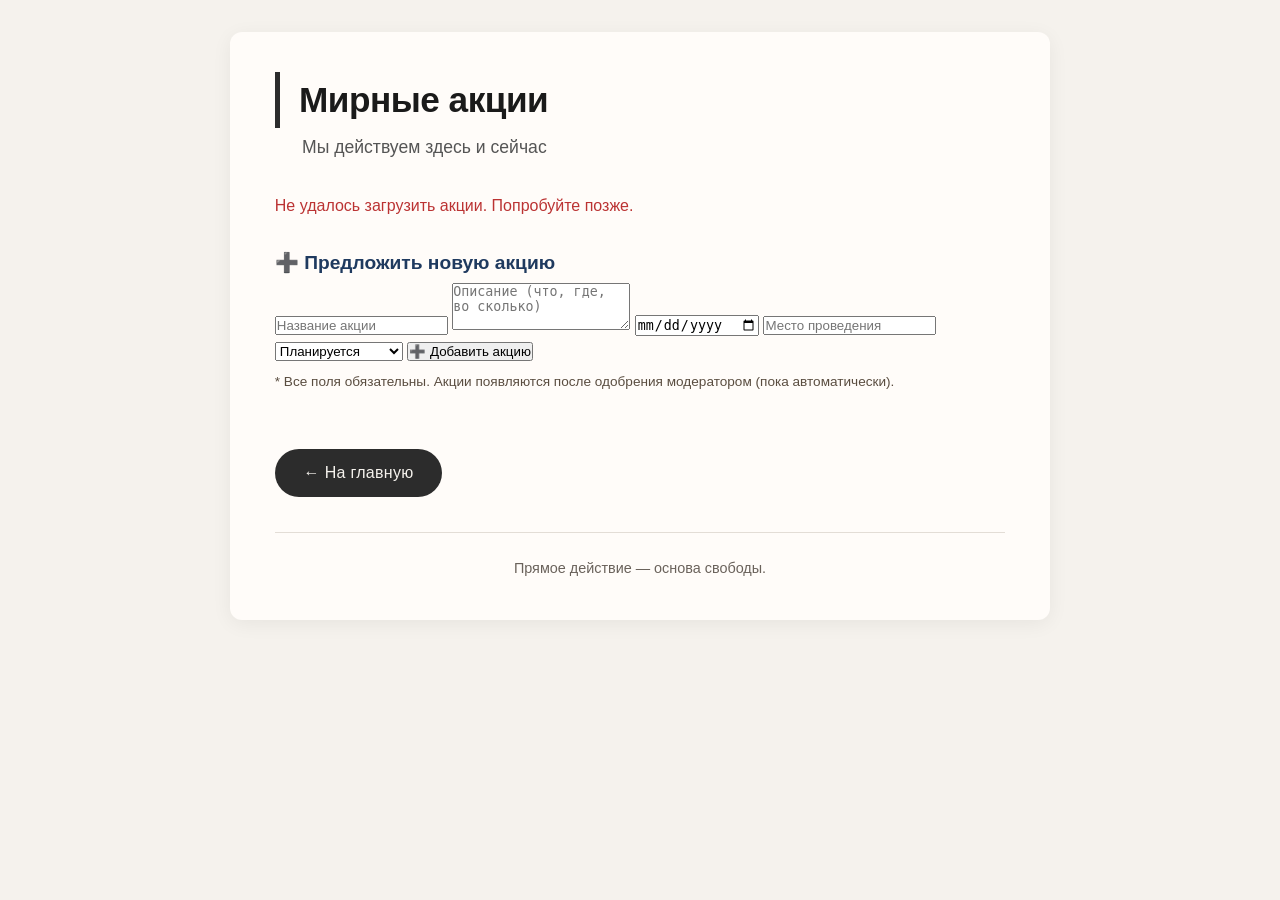
==== templates/actions.html @ f89e05fd "actions update" ====
<!DOCTYPE html>
<html lang="ru">
<head>
    <meta charset="UTF-8">
    <meta name="viewport" content="width=device-width, initial-scale=1.0">
    <title>Мирные акции</title>
    <link rel="stylesheet" href="../static/style.css">
</head>
<body>
<div class="container">
    <h1>Мирные акции</h1>
    <div class="subhead">Мы действуем здесь и сейчас</div>

    <div id="actions-list">
        <!-- Сюда будут загружены карточки акций -->
        <p style="color: #6a625b;">Загрузка...</p>
    </div>

    <!-- Форма для добавления новой акции -->
    <div class="add-action-form">
        <h3>➕ Предложить новую акцию</h3>
        <form id="action-form">
            <input type="text" id="action-title" placeholder="Название акции" required>
            <textarea id="action-description" placeholder="Описание (что, где, во сколько)" rows="3" required></textarea>
            <input type="date" id="action-date" required>
            <input type="text" id="action-location" placeholder="Место проведения" required>
            <select id="action-status">
                <option value="planned">Планируется</option>
                <option value="ongoing">Проходит сейчас</option>
                <option value="completed">Завершена</option>
            </select>
            <button type="submit">➕ Добавить акцию</button>
        </form>
        <p style="font-size: 0.85rem; color: #5a4d40; margin-top: 0.5rem;">
            * Все поля обязательны. Акции появляются после одобрения модератором (пока автоматически).
        </p>
    </div>

    <!-- Модальное окно редактирования -->
    <div id="editModal" class="modal">
        <div class="modal-content">
            <span class="close-modal" id="closeModal">&times;</span>
            <h2>Редактировать акцию</h2>
            <form id="edit-form">
                <input type="hidden" id="edit-id">
                <input type="text" id="edit-title" placeholder="Название" required>
                <textarea id="edit-description" placeholder="Описание" rows="3" required></textarea>
                <input type="date" id="edit-date" required>
                <input type="text" id="edit-location" placeholder="Место" required>
                <select id="edit-status">
                    <option value="planned">Планируется</option>
                    <option value="ongoing">Проходит сейчас</option>
                    <option value="completed">Завершена</option>
                </select>

                <div class="image-upload-area">
                    <label for="edit-image-input">📷 Добавить изображение</label>
                    <input type="file" id="edit-image-input" accept="image/*">
                </div>

                <div id="edit-images-container" class="existing-images">
                    <!-- сюда загрузятся существующие изображения -->
                </div>

                <button type="submit">💾 Сохранить изменения</button>
            </form>
        </div>
    </div>

    <p style="margin-top: 2rem;">
        <a href="/" class="btn-back">← На главную</a>
    </p>
    <div class="footer-note">
        Прямое действие — основа свободы.
    </div>
</div>

<script>
    // ---- Загрузка акций ----
    async function loadActions() {
        try {
            const response = await fetch('/api/actions');
            const actions = await response.json();
            const container = document.getElementById('actions-list');

            if (actions.length === 0) {
                container.innerHTML = `<p style="color: #6a625b;">Пока нет запланированных акций. Будь первым!</p>`;
                return;
            }

            let html = '';
            actions.forEach(action => {
                const statusClass = `status-${action.status}`;
                const statusText = {
                    planned: 'Планируется',
                    ongoing: 'Идёт сейчас',
                    completed: 'Завершена'
                }[action.status] || action.status;

                // формируем блок с изображениями
                let imagesHtml = '';
                if (action.images && action.images.length) {
                    imagesHtml = action.images.map(url => `<img src="${url}" alt="img">`).join('');
                }

                html += `
                    <div class="action-card" data-id="${action.id}">
                        <button class="btn-edit" data-id="${action.id}">✏️ Редактировать</button>
                        <div class="action-title">${escapeHtml(action.title)}</div>
                        <div class="action-meta">
                            <span>📅 ${action.date}</span>
                            <span>📍 ${escapeHtml(action.location)}</span>
                            <span><span class="action-status ${statusClass}">${statusText}</span></span>
                        </div>
                        <p style="margin-top: 0.5rem; color: #2c2c2c;">${escapeHtml(action.description)}</p>
                        ${imagesHtml ? `<div class="action-images">${imagesHtml}</div>` : ''}
                    </div>
                `;
            });
            container.innerHTML = html;

            // назначаем обработчики на кнопки редактирования
            document.querySelectorAll('.btn-edit').forEach(btn => {
                btn.addEventListener('click', function() {
                    const id = this.dataset.id;
                    openEditModal(id);
                });
            });
        } catch (error) {
            document.getElementById('actions-list').innerHTML = `<p style="color: #b33;">Не удалось загрузить акции. Попробуйте позже.</p>`;
            console.error('Ошибка загрузки:', error);
        }
    }

    // ---- Открыть модалку редактирования ----
    async function openEditModal(actionId) {
        try {
            const response = await fetch(`/api/actions/${actionId}`);
            const action = await response.json();
            if (!response.ok) throw new Error('Не удалось загрузить данные акции');

            document.getElementById('edit-id').value = action.id;
            document.getElementById('edit-title').value = action.title;
            document.getElementById('edit-description').value = action.description || '';
            document.getElementById('edit-date').value = action.date;
            document.getElementById('edit-location').value = action.location;
            document.getElementById('edit-status').value = action.status;

            // заполняем изображения
            const container = document.getElementById('edit-images-container');
            container.innerHTML = '';
            if (action.images && action.images.length) {
                action.images.forEach(url => {
                    const wrapper = document.createElement('div');
                    wrapper.className = 'img-wrapper';
                    wrapper.innerHTML = `
                        <img src="${url}" alt="img">
                        <button class="del-img" data-url="${url}">×</button>
                    `;
                    container.appendChild(wrapper);
                });
            }

            // назначаем обработчик удаления изображений
            document.querySelectorAll('#edit-images-container .del-img').forEach(btn => {
                btn.addEventListener('click', async function() {
                    const url = this.dataset.url;
                    // нужно получить id изображения, для этого делаем дополнительный запрос или храним их в data-атрибутах
                    // для простоты: удаляем по URL, но в API удаление по id. Поэтому либо добавим скрытые поля с id, либо расширим API.
                    // Пока просто предупредим, что реализуем позже.
                    alert('Удаление изображений через интерфейс пока в разработке.\nИспользуйте API DELETE /api/actions/images/{id}');
                });
            });

            // загрузка нового изображения
            document.getElementById('edit-image-input').onchange = async function(e) {
                const file = e.target.files[0];
                if (!file) return;

                const formData = new FormData();
                formData.append('file', file);

                try {
                    const uploadResp = await fetch(`/api/actions/${actionId}/images`, {
                        method: 'POST',
                        body: formData
                    });
                    if (uploadResp.ok) {
                        alert('Изображение добавлено! Обновите страницу для просмотра.');
                        // можно перезагрузить картинки без перезагрузки, но для простоты — закроем и откроем заново
                        closeModal();
                        loadActions();
                    } else {
                        alert('Ошибка загрузки изображения');
                    }
                } catch (err) {
                    alert('Ошибка соединения');
                }
                // сбросим input
                e.target.value = '';
            };

            // показываем модалку
            document.getElementById('editModal').style.display = 'block';
        } catch (error) {
            alert('Ошибка загрузки данных акции');
        }
    }

    // ---- Закрыть модалку ----
    function closeModal() {
        document.getElementById('editModal').style.display = 'none';
    }

    document.getElementById('closeModal').addEventListener('click', closeModal);
    window.addEventListener('click', function(e) {
        if (e.target === document.getElementById('editModal')) closeModal();
    });

    // ---- Отправка обновлённых данных ----
    document.getElementById('edit-form').addEventListener('submit', async function(e) {
        e.preventDefault();

        const id = document.getElementById('edit-id').value;
        const title = document.getElementById('edit-title').value.trim();
        const description = document.getElementById('edit-description').value.trim();
        const date = document.getElementById('edit-date').value;
        const location = document.getElementById('edit-location').value.trim();
        const status = document.getElementById('edit-status').value;

        const payload = { title, description, date, location, status };
        try {
            const response = await fetch(`/api/actions/${id}`, {
                method: 'PUT',
                headers: { 'Content-Type': 'application/json' },
                body: JSON.stringify(payload)
            });
            if (response.ok) {
                alert('Акция обновлена!');
                closeModal();
                loadActions();
            } else {
                alert('Ошибка обновления');
            }
        } catch (err) {
            alert('Ошибка соединения');
        }
    });

    // ---- Создание новой акции ----
    document.getElementById('action-form').addEventListener('submit', async function(e) {
        e.preventDefault();
        const title = document.getElementById('action-title').value.trim();
        const description = document.getElementById('action-description').value.trim();
        const date = document.getElementById('action-date').value;
        const location = document.getElementById('action-location').value.trim();
        const status = document.getElementById('action-status').value;

        if (!title || !description || !date || !location) {
            alert('Заполните все поля');
            return;
        }

        const payload = { title, description, date, location, status };
        try {
            const response = await fetch('/api/actions', {
                method: 'POST',
                headers: { 'Content-Type': 'application/json' },
                body: JSON.stringify(payload)
            });
            if (response.ok) {
                alert('Акция добавлена!');
                this.reset();
                loadActions();
            } else {
                alert('Ошибка добавления');
            }
        } catch (err) {
            alert('Ошибка соединения');
        }
    });

    // ---- Защита от XSS ----
    function escapeHtml(unsafe) {
        return unsafe
            .replace(/&/g, "&amp;")
            .replace(/</g, "&lt;")
            .replace(/>/g, "&gt;")
            .replace(/"/g, "&quot;")
            .replace(/'/g, "&#039;");
    }

    // ---- Загрузить акции при открытии ----
    loadActions();
</script>
</body>
</html>
---- static/style.css ----
/* static/style.css */

* {
    margin: 0;
    padding: 0;
    box-sizing: border-box;
}

body {
    font-family: 'Segoe UI', Tahoma, Geneva, Verdana, sans-serif;
    background: #f5f2ed;
    color: #1e1e1e;
    padding: 2rem 1rem;
    line-height: 1.6;
}

.container {
    max-width: 820px;
    margin: 0 auto;
    background: #fffcf9;
    padding: 2.5rem 2.8rem;
    border-radius: 12px;
    box-shadow: 0 4px 20px rgba(0, 0, 0, 0.06);
}

h1 {
    font-size: 2.2rem;
    font-weight: 700;
    letter-spacing: -0.5px;
    border-left: 5px solid #2c2c2c;
    padding-left: 1.2rem;
    margin-bottom: 0.2rem;
    color: #1a1a1a;
}

.subhead {
    font-size: 1.1rem;
    color: #555;
    margin-top: 0.3rem;
    margin-bottom: 2rem;
    padding-left: 1.7rem;
}

h2 {
    font-size: 1.5rem;
    font-weight: 600;
    margin-top: 2.4rem;
    margin-bottom: 0.8rem;
    color: #222;
    border-bottom: 1px solid #e0dcd7;
    padding-bottom: 0.4rem;
}

h3 {
    font-size: 1.2rem;
    font-weight: 600;
    margin-top: 1.8rem;
    margin-bottom: 0.3rem;
    color: #1f3a5f;
}

p {
    margin-bottom: 1.2rem;
    color: #2c2c2c;
}

blockquote {
    margin: 1.8rem 0;
    padding: 1rem 1.8rem;
    background: #f4f0eb;
    border-left: 4px solid #8b7a6b;
    font-style: italic;
    color: #2e2e2e;
    border-radius: 0 6px 6px 0;
}

blockquote cite,
blockquote footer {
    display: block;
    margin-top: 0.5rem;
    font-style: normal;
    font-weight: 500;
    color: #5a4d40;
    text-align: right;
}

.principle-grid {
    display: grid;
    grid-template-columns: 1fr 1fr;
    gap: 1rem;
    margin: 1.5rem 0 0.8rem 0;
}

.principle-item {
    background: #f9f6f2;
    padding: 1rem 1.2rem;
    border-radius: 8px;
    border: 1px solid #e7e1da;
    font-size: 0.95rem;
}

.principle-item strong {
    display: block;
    font-size: 1rem;
    margin-bottom: 0.2rem;
    color: #1a1a1a;
}

ul {
    margin: 1rem 0 1.8rem 1.5rem;
    list-style-type: none;
}

ul li {
    margin-bottom: 0.6rem;
    position: relative;
    padding-left: 1.4rem;
}

ul li::before {
    content: "▸";
    position: absolute;
    left: 0;
    color: #6b5b4b;
    font-weight: bold;
}

a {
    color: #1f3a5f;
    text-decoration: none;
    border-bottom: 1px dotted #b0a99f;
    transition: border 0.2s, color 0.2s;
}

a:hover {
    color: #0b1f33;
    border-bottom: 1px solid #0b1f33;
}

.btn {
    display: inline-block;
    background: #2c2c2c;
    color: #f5f2ed !important;
    padding: 0.7rem 1.8rem;
    border-radius: 30px;
    border-bottom: none !important;
    font-weight: 500;
    letter-spacing: 0.3px;
    transition: background 0.2s;
    margin-top: 0.3rem;
}

.btn:hover {
    background: #111;
    color: #fff !important;
}

.btn-back {
    display: inline-block;
    background: #2c2c2c;
    color: #f5f2ed !important;
    padding: 0.7rem 1.8rem;
    border-radius: 30px;
    border-bottom: none !important;
    font-weight: 500;
    letter-spacing: 0.3px;
    transition: background 0.2s;
    margin-top: 1.5rem;
    text-decoration: none;
}

.btn-back:hover {
    background: #111;
    color: #fff !important;
}

.quick-links {
    background: #f4f0eb;
    padding: 1.5rem 2rem;
    border-radius: 10px;
    margin: 2rem 0 0.5rem 0;
}

.quick-links h3 {
    font-size: 1.2rem;
    font-weight: 600;
    margin-bottom: 0.8rem;
    color: #1e1e1e;
}

.quick-links ul {
    margin: 0;
    padding: 0;
}

.quick-links ul li {
    margin-bottom: 0.5rem;
    padding-left: 0;
}

.quick-links ul li::before {
    content: "●";
    color: #6b5b4b;
    margin-right: 0.5rem;
}

.faq-item {
    margin-bottom: 2rem;
    border-bottom: 1px solid #e3ddd6;
    padding-bottom: 1.5rem;
}

.faq-item:last-child {
    border-bottom: none;
    margin-bottom: 0;
}

.faq-question {
    font-size: 1.25rem;
    font-weight: 600;
    color: #1a1a1a;
    display: flex;
    align-items: flex-start;
    gap: 0.5rem;
    margin-bottom: 0.5rem;
}

.faq-question::before {
    content: "❓";
    font-size: 1.2rem;
    flex-shrink: 0;
}

.faq-answer {
    font-size: 1rem;
    color: #2c2c2c;
    padding-left: 1.8rem;
}

.footer-note {
    margin-top: 2.2rem;
    font-size: 0.9rem;
    color: #6a625b;
    border-top: 1px solid #e3ddd6;
    padding-top: 1.5rem;
    text-align: center;
}

.book-entry {
    margin-bottom: 1.8rem;
    padding-bottom: 1.2rem;
    border-bottom: 1px dashed #e3ddd6;
}

.book-entry:last-of-type {
    border-bottom: none;
}

.book-entry p {
    margin-bottom: 0.4rem;
    color: #2c2c2c;
}

@media (max-width: 550px) {
    .container {
        padding: 1.5rem 1.2rem;
    }

    h1 {
        font-size: 1.8rem;
        padding-left: 0.8rem;
    }

    .subhead {
        padding-left: 1rem;
        font-size: 1rem;
    }

    .principle-grid {
        grid-template-columns: 1fr;
    }

    .faq-question {
        font-size: 1.1rem;
    }

    .faq-answer {
        padding-left: 0.8rem;
    }
}
.action-card {
            background: #f9f6f2;
            border: 1px solid #e7e1da;
            border-radius: 10px;
            padding: 1.2rem 1.5rem;
            margin-bottom: 1.5rem;
            transition: 0.2s;
            position: relative;
        }
        .action-card:hover { background: #f4efe9; }
        .action-title {
            font-size: 1.3rem;
            font-weight: 600;
            color: #1a1a1a;
        }
        .action-meta {
            display: flex;
            flex-wrap: wrap;
            gap: 1rem;
            font-size: 0.9rem;
            color: #5a4d40;
            margin-top: 0.3rem;
        }
        .action-status {
            display: inline-block;
            padding: 0.2rem 0.8rem;
            border-radius: 30px;
            font-size: 0.8rem;
            font-weight: 600;
            text-transform: uppercase;
        }
        .status-planned { background: #d4c9bf; color: #3d352e; }
        .status-ongoing { background: #8b7a6b; color: #fff; }
        .status-completed { background: #b0a99f; color: #1e1e1e; }

        .action-images img {
            max-height: 80px;
            border-radius: 6px;
            margin-right: 8px;
            border: 1px solid #ddd;
        }

        .btn-edit {
            background: #2c2c2c;
            color: #f5f2ed;
            border: none;
            padding: 0.3rem 0.8rem;
            border-radius: 30px;
            font-size: 0.8rem;
            cursor: pointer;
            position: absolute;
            top: 1.2rem;
            right: 1.2rem;
        }
        .btn-edit:hover { background: #111; }

        /* Модальное окно */
        .modal {
            display: none;
            position: fixed;
            z-index: 1000;
            left: 0;
            top: 0;
            width: 100%;
            height: 100%;
            overflow: auto;
            background: rgba(0,0,0,0.5);
            padding-top: 60px;
        }
        .modal-content {
            background: #fffcf9;
            margin: auto;
            padding: 2rem 2.5rem;
            border-radius: 12px;
            max-width: 600px;
            position: relative;
        }
        .close-modal {
            color: #aaa;
            float: right;
            font-size: 28px;
            font-weight: bold;
            cursor: pointer;
        }
        .close-modal:hover { color: #222; }

        .modal input, .modal textarea, .modal select {
            width: 100%;
            padding: 0.6rem;
            margin-bottom: 0.8rem;
            border: 1px solid #d6cec6;
            border-radius: 6px;
            background: #fffcf9;
            font-family: inherit;
        }
        .modal button[type="submit"] {
            background: #2c2c2c;
            color: #fff;
            border: none;
            padding: 0.7rem 1.8rem;
            border-radius: 30px;
            font-weight: 500;
            cursor: pointer;
        }
        .modal button[type="submit"]:hover { background: #111; }

        .image-upload-area {
            border: 1px dashed #b0a99f;
            padding: 1rem;
            border-radius: 8px;
            margin: 1rem 0;
            text-align: center;
        }
        .image-upload-area input[type="file"] {
            display: none;
        }
        .image-upload-area label {
            background: #e7e1da;
            padding: 0.5rem 1.5rem;
            border-radius: 30px;
            cursor: pointer;
            font-weight: 500;
        }
        .image-upload-area label:hover { background: #d6cec6; }

        .existing-images {
            display: flex;
            flex-wrap: wrap;
            gap: 0.5rem;
            margin: 0.5rem 0;
        }
        .existing-images .img-wrapper {
            position: relative;
            display: inline-block;
        }
        .existing-images .img-wrapper img {
            height: 60px;
            border-radius: 6px;
            border: 1px solid #ddd;
        }
        .existing-images .img-wrapper .del-img {
            position: absolute;
            top: -6px;
            right: -6px;
            background: #b33;
            color: #fff;
            border: none;
            border-radius: 50%;
            width: 20px;
            height: 20px;
            font-size: 12px;
            cursor: pointer;
            line-height: 20px;
            text-align: center;
        }
        .existing-images .img-wrapper .del-img:hover { background: #911; }
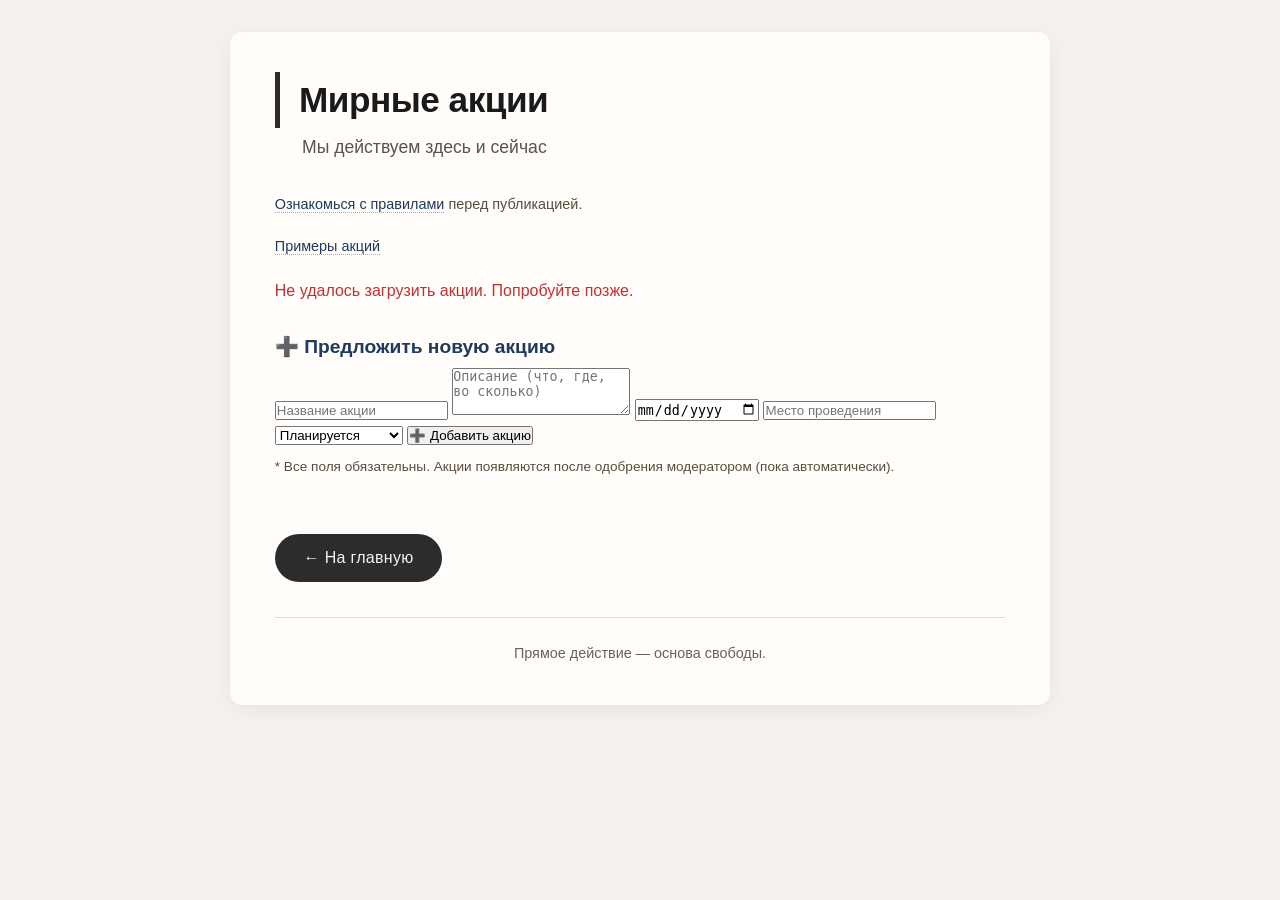
==== commit 8649d357: "Server updated" ====
--- a/templates/actions.html
+++ b/templates/actions.html
@@ -10,6 +10,13 @@
 <div class="container">
     <h1>Мирные акции</h1>
     <div class="subhead">Мы действуем здесь и сейчас</div>
+
+    <p style="font-size: 0.9rem; color: #5a4d40;">
+        <a href="/actions/rules">Ознакомься с правилами</a> перед публикацией.
+    </p>
+    <p style="font-size: 0.9rem; color: #5a4d40;">
+        <a href="/actions/examples">Примеры акций</a>
+    </p>
 
     <div id="actions-list">
         <!-- Сюда будут загружены карточки акций -->
@@ -100,6 +107,7 @@
                 // формируем блок с изображениями
                 let imagesHtml = '';
                 if (action.images && action.images.length) {
+                    console.log(action.images);
                     imagesHtml = action.images.map(url => `<img src="${url}" alt="img">`).join('');
                 }
 
